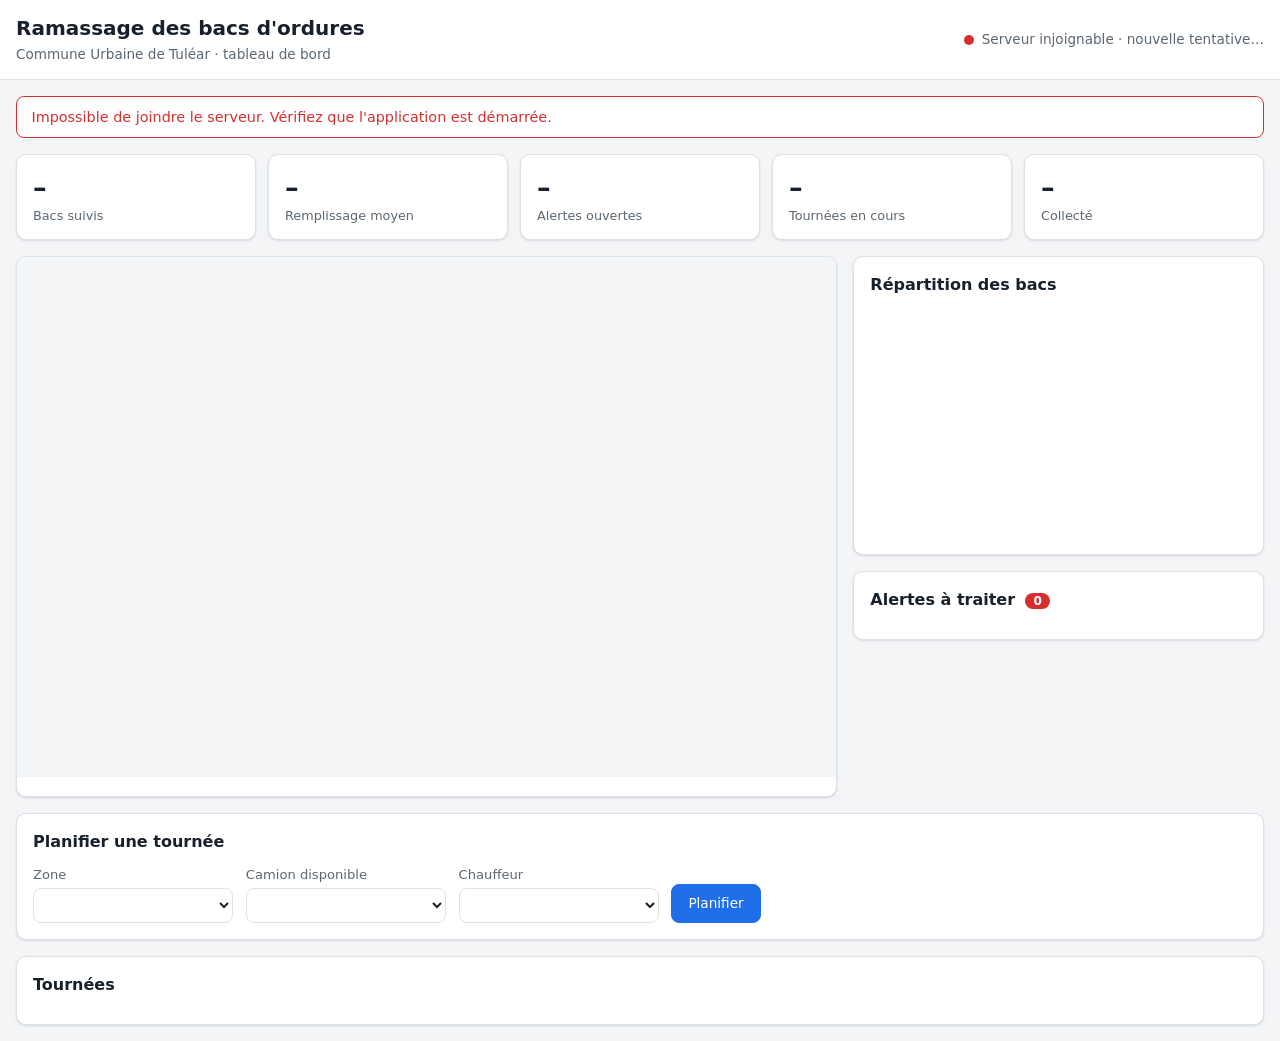
==== src/main/resources/static/index.html @ a7cc20f8 "Ajoute l'authentification : connexion, inscription et droits par rôle - Spring Security : connexion " ====
<!doctype html>
<html lang="fr">
<head>
  <meta charset="utf-8">
  <meta name="viewport" content="width=device-width, initial-scale=1">
  <title>Ramassage des ordures - Tuléar</title>
  <link rel="stylesheet" href="vendor/leaflet/leaflet.css">
  <link rel="stylesheet" href="css/style.css">
</head>
<body>
  <header class="entete">
    <div>
      <h1>Ramassage des bacs d'ordures</h1>
      <p class="sous-titre">Commune Urbaine de Tuléar · tableau de bord</p>
    </div>
    <div class="entete-droite">
      <div class="connexion" id="connexion" role="status">
        <span class="point"></span>
        <span id="connexion-texte">Connexion…</span>
      </div>
      <div class="utilisateur" id="utilisateur" hidden>
        <span id="utilisateur-nom"></span>
        <span class="badge role" id="utilisateur-role"></span>
        <button type="button" class="bouton" id="bouton-deconnexion">Se déconnecter</button>
      </div>
    </div>
  </header>

  <main>
    <p class="message" id="message" role="status" aria-live="polite"></p>

    <section class="kpis" aria-label="Indicateurs">
      <div class="kpi"><span class="kpi-valeur" id="kpi-bacs">–</span><span class="kpi-nom">Bacs suivis</span></div>
      <div class="kpi"><span class="kpi-valeur" id="kpi-taux">–</span><span class="kpi-nom">Remplissage moyen</span></div>
      <div class="kpi"><span class="kpi-valeur" id="kpi-alertes">–</span><span class="kpi-nom">Alertes ouvertes</span></div>
      <div class="kpi"><span class="kpi-valeur" id="kpi-tournees">–</span><span class="kpi-nom">Tournées en cours</span></div>
      <div class="kpi"><span class="kpi-valeur" id="kpi-tonnage">–</span><span class="kpi-nom">Collecté</span></div>
    </section>

    <div class="grille">
      <section class="bloc bloc-carte" aria-label="Carte des bacs">
        <div id="carte" role="img" aria-label="Carte des bacs et des camions"></div>
        <ul class="legende" id="legende"></ul>
      </section>

      <aside class="colonne">
        <section class="bloc">
          <h2>Répartition des bacs</h2>
          <div class="graphique"><canvas id="graphique" aria-label="Répartition des bacs par état"></canvas></div>
        </section>
        <section class="bloc">
          <h2>Alertes à traiter <span class="compteur" id="nb-alertes">0</span></h2>
          <ul class="alertes" id="alertes"></ul>
        </section>
      </aside>
    </div>

    <section class="bloc" id="bloc-planification">
      <h2>Planifier une tournée</h2>
      <form class="formulaire" id="form-tournee">
        <label>Zone
          <select id="champ-zone" required></select>
        </label>
        <label>Camion disponible
          <select id="champ-camion" required></select>
        </label>
        <label>Chauffeur
          <select id="champ-chauffeur" required></select>
        </label>
        <button type="submit" class="bouton principal">Planifier</button>
      </form>
    </section>

    <section class="bloc">
      <h2 id="titre-tournees">Tournées</h2>
      <div class="tournees" id="tournees"></div>
    </section>

    <section class="bloc" id="bloc-utilisateurs" hidden>
      <h2>Utilisateurs <span class="compteur" id="nb-attente" title="Comptes inactifs (en attente de validation ou désactivés)">0</span></h2>
      <div class="defilement">
        <table class="tableau">
          <thead><tr><th>Nom</th><th>E-mail</th><th>Rôle</th><th>Statut</th><th></th></tr></thead>
          <tbody id="utilisateurs"></tbody>
        </table>
      </div>
      <details class="creation">
        <summary>Créer un compte</summary>
        <form class="formulaire" id="form-utilisateur">
          <label>Rôle
            <select id="u-role" required>
              <option value="CHAUFFEUR">Chauffeur</option>
              <option value="SUPERVISEUR">Superviseur</option>
              <option value="ADMIN">Administrateur</option>
            </select>
          </label>
          <label>Nom <input type="text" id="u-nom" maxlength="100" required></label>
          <label>Prénom <input type="text" id="u-prenom" maxlength="100" required></label>
          <label>E-mail <input type="email" id="u-email" maxlength="200" required></label>
          <label id="u-permis-bloc">Numéro de permis <input type="text" id="u-permis" maxlength="50"></label>
          <label>Mot de passe (8 caractères min.) <input type="password" id="u-mdp" minlength="8" maxlength="72" autocomplete="new-password" required></label>
          <button type="submit" class="bouton principal">Créer le compte</button>
        </form>
      </details>
    </section>
  </main>

  <script src="vendor/leaflet/leaflet.js"></script>
  <script src="vendor/chartjs/chart.umd.js"></script>
  <script type="module" src="js/app.js"></script>
</body>
</html>
---- src/main/resources/static/vendor/leaflet/leaflet.css ----
/* required styles */

.leaflet-pane,
.leaflet-tile,
.leaflet-marker-icon,
.leaflet-marker-shadow,
.leaflet-tile-container,
.leaflet-pane > svg,
.leaflet-pane > canvas,
.leaflet-zoom-box,
.leaflet-image-layer,
.leaflet-layer {
	position: absolute;
	left: 0;
	top: 0;
	}
.leaflet-container {
	overflow: hidden;
	}
.leaflet-tile,
.leaflet-marker-icon,
.leaflet-marker-shadow {
	-webkit-user-select: none;
	   -moz-user-select: none;
	        user-select: none;
	  -webkit-user-drag: none;
	}
/* Prevents IE11 from highlighting tiles in blue */
.leaflet-tile::selection {
	background: transparent;
}
/* Safari renders non-retina tile on retina better with this, but Chrome is worse */
.leaflet-safari .leaflet-tile {
	image-rendering: -webkit-optimize-contrast;
	}
/* hack that prevents hw layers "stretching" when loading new tiles */
.leaflet-safari .leaflet-tile-container {
	width: 1600px;
	height: 1600px;
	-webkit-transform-origin: 0 0;
	}
.leaflet-marker-icon,
.leaflet-marker-shadow {
	display: block;
	}
/* .leaflet-container svg: reset svg max-width decleration shipped in Joomla! (joomla.org) 3.x */
/* .leaflet-container img: map is broken in FF if you have max-width: 100% on tiles */
.leaflet-container .leaflet-overlay-pane svg {
	max-width: none !important;
	max-height: none !important;
	}
.leaflet-container .leaflet-marker-pane img,
.leaflet-container .leaflet-shadow-pane img,
.leaflet-container .leaflet-tile-pane img,
.leaflet-container img.leaflet-image-layer,
.leaflet-container .leaflet-tile {
	max-width: none !important;
	max-height: none !important;
	width: auto;
	padding: 0;
	}

.leaflet-container img.leaflet-tile {
	/* See: https://bugs.chromium.org/p/chromium/issues/detail?id=600120 */
	mix-blend-mode: plus-lighter;
}

.leaflet-container.leaflet-touch-zoom {
	-ms-touch-action: pan-x pan-y;
	touch-action: pan-x pan-y;
	}
.leaflet-container.leaflet-touch-drag {
	-ms-touch-action: pinch-zoom;
	/* Fallback for FF which doesn't support pinch-zoom */
	touch-action: none;
	touch-action: pinch-zoom;
}
.leaflet-container.leaflet-touch-drag.leaflet-touch-zoom {
	-ms-touch-action: none;
	touch-action: none;
}
.leaflet-container {
	-webkit-tap-highlight-color: transparent;
}
.leaflet-container a {
	-webkit-tap-highlight-color: rgba(51, 181, 229, 0.4);
}
.leaflet-tile {
	filter: inherit;
	visibility: hidden;
	}
.leaflet-tile-loaded {
	visibility: inherit;
	}
.leaflet-zoom-box {
	width: 0;
	height: 0;
	-moz-box-sizing: border-box;
	     box-sizing: border-box;
	z-index: 800;
	}
/* workaround for https://bugzilla.mozilla.org/show_bug.cgi?id=888319 */
.leaflet-overlay-pane svg {
	-moz-user-select: none;
	}

.leaflet-pane         { z-index: 400; }

.leaflet-tile-pane    { z-index: 200; }
.leaflet-overlay-pane { z-index: 400; }
.leaflet-shadow-pane  { z-index: 500; }
.leaflet-marker-pane  { z-index: 600; }
.leaflet-tooltip-pane   { z-index: 650; }
.leaflet-popup-pane   { z-index: 700; }

.leaflet-map-pane canvas { z-index: 100; }
.leaflet-map-pane svg    { z-index: 200; }

.leaflet-vml-shape {
	width: 1px;
	height: 1px;
	}
.lvml {
	behavior: url(#default#VML);
	display: inline-block;
	position: absolute;
	}


/* control positioning */

.leaflet-control {
	position: relative;
	z-index: 800;
	pointer-events: visiblePainted; /* IE 9-10 doesn't have auto */
	pointer-events: auto;
	}
.leaflet-top,
.leaflet-bottom {
	position: absolute;
	z-index: 1000;
	pointer-events: none;
	}
.leaflet-top {
	top: 0;
	}
.leaflet-right {
	right: 0;
	}
.leaflet-bottom {
	bottom: 0;
	}
.leaflet-left {
	left: 0;
	}
.leaflet-control {
	float: left;
	clear: both;
	}
.leaflet-right .leaflet-control {
	float: right;
	}
.leaflet-top .leaflet-control {
	margin-top: 10px;
	}
.leaflet-bottom .leaflet-control {
	margin-bottom: 10px;
	}
.leaflet-left .leaflet-control {
	margin-left: 10px;
	}
.leaflet-right .leaflet-control {
	margin-right: 10px;
	}


/* zoom and fade animations */

.leaflet-fade-anim .leaflet-popup {
	opacity: 0;
	-webkit-transition: opacity 0.2s linear;
	   -moz-transition: opacity 0.2s linear;
	        transition: opacity 0.2s linear;
	}
.leaflet-fade-anim .leaflet-map-pane .leaflet-popup {
	opacity: 1;
	}
.leaflet-zoom-animated {
	-webkit-transform-origin: 0 0;
	    -ms-transform-origin: 0 0;
	        transform-origin: 0 0;
	}
svg.leaflet-zoom-animated {
	will-change: transform;
}

.leaflet-zoom-anim .leaflet-zoom-animated {
	-webkit-transition: -webkit-transform 0.25s cubic-bezier(0,0,0.25,1);
	   -moz-transition:    -moz-transform 0.25s cubic-bezier(0,0,0.25,1);
	        transition:         transform 0.25s cubic-bezier(0,0,0.25,1);
	}
.leaflet-zoom-anim .leaflet-tile,
.leaflet-pan-anim .leaflet-tile {
	-webkit-transition: none;
	   -moz-transition: none;
	        transition: none;
	}

.leaflet-zoom-anim .leaflet-zoom-hide {
	visibility: hidden;
	}


/* cursors */

.leaflet-interactive {
	cursor: pointer;
	}
.leaflet-grab {
	cursor: -webkit-grab;
	cursor:    -moz-grab;
	cursor:         grab;
	}
.leaflet-crosshair,
.leaflet-crosshair .leaflet-interactive {
	cursor: crosshair;
	}
.leaflet-popup-pane,
.leaflet-control {
	cursor: auto;
	}
.leaflet-dragging .leaflet-grab,
.leaflet-dragging .leaflet-grab .leaflet-interactive,
.leaflet-dragging .leaflet-marker-draggable {
	cursor: move;
	cursor: -webkit-grabbing;
	cursor:    -moz-grabbing;
	cursor:         grabbing;
	}

/* marker & overlays interactivity */
.leaflet-marker-icon,
.leaflet-marker-shadow,
.leaflet-image-layer,
.leaflet-pane > svg path,
.leaflet-tile-container {
	pointer-events: none;
	}

.leaflet-marker-icon.leaflet-interactive,
.leaflet-image-layer.leaflet-interactive,
.leaflet-pane > svg path.leaflet-interactive,
svg.leaflet-image-layer.leaflet-interactive path {
	pointer-events: visiblePainted; /* IE 9-10 doesn't have auto */
	pointer-events: auto;
	}

/* visual tweaks */

.leaflet-container {
	background: #ddd;
	outline-offset: 1px;
	}
.leaflet-container a {
	color: #0078A8;
	}
.leaflet-zoom-box {
	border: 2px dotted #38f;
	background: rgba(255,255,255,0.5);
	}


/* general typography */
.leaflet-container {
	font-family: "Helvetica Neue", Arial, Helvetica, sans-serif;
	font-size: 12px;
	font-size: 0.75rem;
	line-height: 1.5;
	}


/* general toolbar styles */

.leaflet-bar {
	box-shadow: 0 1px 5px rgba(0,0,0,0.65);
	border-radius: 4px;
	}
.leaflet-bar a {
	background-color: #fff;
	border-bottom: 1px solid #ccc;
	width: 26px;
	height: 26px;
	line-height: 26px;
	display: block;
	text-align: center;
	text-decoration: none;
	color: black;
	}
.leaflet-bar a,
.leaflet-control-layers-toggle {
	background-position: 50% 50%;
	background-repeat: no-repeat;
	display: block;
	}
.leaflet-bar a:hover,
.leaflet-bar a:focus {
	background-color: #f4f4f4;
	}
.leaflet-bar a:first-child {
	border-top-left-radius: 4px;
	border-top-right-radius: 4px;
	}
.leaflet-bar a:last-child {
	border-bottom-left-radius: 4px;
	border-bottom-right-radius: 4px;
	border-bottom: none;
	}
.leaflet-bar a.leaflet-disabled {
	cursor: default;
	background-color: #f4f4f4;
	color: #bbb;
	}

.leaflet-touch .leaflet-bar a {
	width: 30px;
	height: 30px;
	line-height: 30px;
	}
.leaflet-touch .leaflet-bar a:first-child {
	border-top-left-radius: 2px;
	border-top-right-radius: 2px;
	}
.leaflet-touch .leaflet-bar a:last-child {
	border-bottom-left-radius: 2px;
	border-bottom-right-radius: 2px;
	}

/* zoom control */

.leaflet-control-zoom-in,
.leaflet-control-zoom-out {
	font: bold 18px 'Lucida Console', Monaco, monospace;
	text-indent: 1px;
	}

.leaflet-touch .leaflet-control-zoom-in, .leaflet-touch .leaflet-control-zoom-out  {
	font-size: 22px;
	}


/* layers control */

.leaflet-control-layers {
	box-shadow: 0 1px 5px rgba(0,0,0,0.4);
	background: #fff;
	border-radius: 5px;
	}
.leaflet-control-layers-toggle {
	background-image: url(images/layers.png);
	width: 36px;
	height: 36px;
	}
.leaflet-retina .leaflet-control-layers-toggle {
	background-image: url(images/layers-2x.png);
	background-size: 26px 26px;
	}
.leaflet-touch .leaflet-control-layers-toggle {
	width: 44px;
	height: 44px;
	}
.leaflet-control-layers .leaflet-control-layers-list,
.leaflet-control-layers-expanded .leaflet-control-layers-toggle {
	display: none;
	}
.leaflet-control-layers-expanded .leaflet-control-layers-list {
	display: block;
	position: relative;
	}
.leaflet-control-layers-expanded {
	padding: 6px 10px 6px 6px;
	color: #333;
	background: #fff;
	}
.leaflet-control-layers-scrollbar {
	overflow-y: scroll;
	overflow-x: hidden;
	padding-right: 5px;
	}
.leaflet-control-layers-selector {
	margin-top: 2px;
	position: relative;
	top: 1px;
	}
.leaflet-control-layers label {
	display: block;
	font-size: 13px;
	font-size: 1.08333em;
	}
.leaflet-control-layers-separator {
	height: 0;
	border-top: 1px solid #ddd;
	margin: 5px -10px 5px -6px;
	}

/* Default icon URLs */
.leaflet-default-icon-path { /* used only in path-guessing heuristic, see L.Icon.Default */
	background-image: url(images/marker-icon.png);
	}


/* attribution and scale controls */

.leaflet-container .leaflet-control-attribution {
	background: #fff;
	background: rgba(255, 255, 255, 0.8);
	margin: 0;
	}
.leaflet-control-attribution,
.leaflet-control-scale-line {
	padding: 0 5px;
	color: #333;
	line-height: 1.4;
	}
.leaflet-control-attribution a {
	text-decoration: none;
	}
.leaflet-control-attribution a:hover,
.leaflet-control-attribution a:focus {
	text-decoration: underline;
	}
.leaflet-attribution-flag {
	display: inline !important;
	vertical-align: baseline !important;
	width: 1em;
	height: 0.6669em;
	}
.leaflet-left .leaflet-control-scale {
	margin-left: 5px;
	}
.leaflet-bottom .leaflet-control-scale {
	margin-bottom: 5px;
	}
.leaflet-control-scale-line {
	border: 2px solid #777;
	border-top: none;
	line-height: 1.1;
	padding: 2px 5px 1px;
	white-space: nowrap;
	-moz-box-sizing: border-box;
	     box-sizing: border-box;
	background: rgba(255, 255, 255, 0.8);
	text-shadow: 1px 1px #fff;
	}
.leaflet-control-scale-line:not(:first-child) {
	border-top: 2px solid #777;
	border-bottom: none;
	margin-top: -2px;
	}
.leaflet-control-scale-line:not(:first-child):not(:last-child) {
	border-bottom: 2px solid #777;
	}

.leaflet-touch .leaflet-control-attribution,
.leaflet-touch .leaflet-control-layers,
.leaflet-touch .leaflet-bar {
	box-shadow: none;
	}
.leaflet-touch .leaflet-control-layers,
.leaflet-touch .leaflet-bar {
	border: 2px solid rgba(0,0,0,0.2);
	background-clip: padding-box;
	}


/* popup */

.leaflet-popup {
	position: absolute;
	text-align: center;
	margin-bottom: 20px;
	}
.leaflet-popup-content-wrapper {
	padding: 1px;
	text-align: left;
	border-radius: 12px;
	}
.leaflet-popup-content {
	margin: 13px 24px 13px 20px;
	line-height: 1.3;
	font-size: 13px;
	font-size: 1.08333em;
	min-height: 1px;
	}
.leaflet-popup-content p {
	margin: 17px 0;
	margin: 1.3em 0;
	}
.leaflet-popup-tip-container {
	width: 40px;
	height: 20px;
	position: absolute;
	left: 50%;
	margin-top: -1px;
	margin-left: -20px;
	overflow: hidden;
	pointer-events: none;
	}
.leaflet-popup-tip {
	width: 17px;
	height: 17px;
	padding: 1px;

	margin: -10px auto 0;
	pointer-events: auto;

	-webkit-transform: rotate(45deg);
	   -moz-transform: rotate(45deg);
	    -ms-transform: rotate(45deg);
	        transform: rotate(45deg);
	}
.leaflet-popup-content-wrapper,
.leaflet-popup-tip {
	background: white;
	color: #333;
	box-shadow: 0 3px 14px rgba(0,0,0,0.4);
	}
.leaflet-container a.leaflet-popup-close-button {
	position: absolute;
	top: 0;
	right: 0;
	border: none;
	text-align: center;
	width: 24px;
	height: 24px;
	font: 16px/24px Tahoma, Verdana, sans-serif;
	color: #757575;
	text-decoration: none;
	background: transparent;
	}
.leaflet-container a.leaflet-popup-close-button:hover,
.leaflet-container a.leaflet-popup-close-button:focus {
	color: #585858;
	}
.leaflet-popup-scrolled {
	overflow: auto;
	}

.leaflet-oldie .leaflet-popup-content-wrapper {
	-ms-zoom: 1;
	}
.leaflet-oldie .leaflet-popup-tip {
	width: 24px;
	margin: 0 auto;

	-ms-filter: "progid:DXImageTransform.Microsoft.Matrix(M11=0.70710678, M12=0.70710678, M21=-0.70710678, M22=0.70710678)";
	filter: progid:DXImageTransform.Microsoft.Matrix(M11=0.70710678, M12=0.70710678, M21=-0.70710678, M22=0.70710678);
	}

.leaflet-oldie .leaflet-control-zoom,
.leaflet-oldie .leaflet-control-layers,
.leaflet-oldie .leaflet-popup-content-wrapper,
.leaflet-oldie .leaflet-popup-tip {
	border: 1px solid #999;
	}


/* div icon */

.leaflet-div-icon {
	background: #fff;
	border: 1px solid #666;
	}


/* Tooltip */
/* Base styles for the element that has a tooltip */
.leaflet-tooltip {
	position: absolute;
	padding: 6px;
	background-color: #fff;
	border: 1px solid #fff;
	border-radius: 3px;
	color: #222;
	white-space: nowrap;
	-webkit-user-select: none;
	-moz-user-select: none;
	-ms-user-select: none;
	user-select: none;
	pointer-events: none;
	box-shadow: 0 1px 3px rgba(0,0,0,0.4);
	}
.leaflet-tooltip.leaflet-interactive {
	cursor: pointer;
	pointer-events: auto;
	}
.leaflet-tooltip-top:before,
.leaflet-tooltip-bottom:before,
.leaflet-tooltip-left:before,
.leaflet-tooltip-right:before {
	position: absolute;
	pointer-events: none;
	border: 6px solid transparent;
	background: transparent;
	content: "";
	}

/* Directions */

.leaflet-tooltip-bottom {
	margin-top: 6px;
}
.leaflet-tooltip-top {
	margin-top: -6px;
}
.leaflet-tooltip-bottom:before,
.leaflet-tooltip-top:before {
	left: 50%;
	margin-left: -6px;
	}
.leaflet-tooltip-top:before {
	bottom: 0;
	margin-bottom: -12px;
	border-top-color: #fff;
	}
.leaflet-tooltip-bottom:before {
	top: 0;
	margin-top: -12px;
	margin-left: -6px;
	border-bottom-color: #fff;
	}
.leaflet-tooltip-left {
	margin-left: -6px;
}
.leaflet-tooltip-right {
	margin-left: 6px;
}
.leaflet-tooltip-left:before,
.leaflet-tooltip-right:before {
	top: 50%;
	margin-top: -6px;
	}
.leaflet-tooltip-left:before {
	right: 0;
	margin-right: -12px;
	border-left-color: #fff;
	}
.leaflet-tooltip-right:before {
	left: 0;
	margin-left: -12px;
	border-right-color: #fff;
	}

/* Printing */

@media print {
	/* Prevent printers from removing background-images of controls. */
	.leaflet-control {
		-webkit-print-color-adjust: exact;
		print-color-adjust: exact;
		}
	}
---- src/main/resources/static/css/style.css ----
:root {
  --fond: #f3f5f7;
  --surface: #ffffff;
  --texte: #18212b;
  --texte-doux: #5b6773;
  --bordure: #dde2e8;
  --accent: #1f6feb;
  --accent-texte: #ffffff;
  --ok: #2e9e5b;
  --attention: #d9a400;
  --alerte: #ef7d1a;
  --danger: #d62f2f;
  --neutre: #8a8f98;
  --rayon: 10px;
  --ombre: 0 1px 2px rgba(16, 24, 40, .06), 0 1px 3px rgba(16, 24, 40, .08);
}

@media (prefers-color-scheme: dark) {
  :root {
    --fond: #0f141a;
    --surface: #18202a;
    --texte: #e8edf2;
    --texte-doux: #9aa7b4;
    --bordure: #2b3644;
    --accent: #4c8dff;
    --ombre: 0 1px 2px rgba(0, 0, 0, .4);
  }
}

* { box-sizing: border-box; }

body {
  margin: 0;
  background: var(--fond);
  color: var(--texte);
  font: 15px/1.45 system-ui, -apple-system, "Segoe UI", Roboto, sans-serif;
}

h1, h2 { margin: 0; }
h1 { font-size: 1.25rem; }
h2 { font-size: 1rem; margin-bottom: .75rem; }

.entete {
  display: flex;
  justify-content: space-between;
  align-items: center;
  gap: 1rem;
  padding: .9rem 16px;
  background: var(--surface);
  border-bottom: 1px solid var(--bordure);
}
.sous-titre { margin: .1rem 0 0; color: var(--texte-doux); font-size: .85rem; }

.connexion { display: flex; align-items: center; gap: .5rem; font-size: .85rem; color: var(--texte-doux); }
.connexion .point { width: 10px; height: 10px; border-radius: 50%; background: var(--neutre); }
.connexion.en-ligne .point { background: var(--ok); box-shadow: 0 0 0 3px rgba(46, 158, 91, .2); }
.connexion.hors-ligne .point { background: var(--danger); }

main { max-width: 1400px; margin: 0 auto; padding: 16px; display: grid; gap: 16px; }

.kpis { display: grid; grid-template-columns: repeat(5, 1fr); gap: 12px; }
.kpi {
  background: var(--surface); border: 1px solid var(--bordure); border-radius: var(--rayon);
  box-shadow: var(--ombre); padding: .8rem 1rem; display: flex; flex-direction: column;
}
.kpi-valeur { font-size: 1.7rem; font-weight: 650; font-variant-numeric: tabular-nums; }
.kpi-nom { color: var(--texte-doux); font-size: .8rem; }

.grille { display: grid; grid-template-columns: minmax(0, 2fr) minmax(280px, 1fr); gap: 16px; align-items: start; }
.colonne { display: grid; gap: 16px; }

.bloc {
  background: var(--surface); border: 1px solid var(--bordure); border-radius: var(--rayon);
  box-shadow: var(--ombre); padding: 1rem;
}
.bloc-carte { padding: 0; overflow: hidden; }
#carte { height: 520px; background: var(--fond); }

.legende { list-style: none; margin: 0; padding: .6rem 1rem; display: flex; flex-wrap: wrap; gap: .4rem 1.1rem; font-size: .82rem; color: var(--texte-doux); }
.legende li { display: flex; align-items: center; gap: .4rem; }
.pastille { width: 12px; height: 12px; border-radius: 50%; display: inline-block; }

.graphique { position: relative; height: 230px; }

.compteur { background: var(--danger); color: #fff; font-size: .75rem; padding: .05rem .5rem; border-radius: 999px; margin-left: .3rem; }
.compteur.zero { background: var(--ok); }

.alertes { list-style: none; margin: 0; padding: 0; display: grid; gap: .5rem; max-height: 250px; overflow: auto; }
.alerte { display: flex; justify-content: space-between; align-items: center; gap: .6rem; padding: .5rem .6rem; border: 1px solid var(--bordure); border-left: 4px solid var(--alerte); border-radius: 8px; }
.alerte.incendie { border-left-color: var(--danger); }
.alerte-titre { font-weight: 600; font-size: .88rem; }
.alerte-detail { color: var(--texte-doux); font-size: .8rem; }
.vide { color: var(--texte-doux); font-size: .9rem; margin: 0; }

.formulaire { display: flex; flex-wrap: wrap; gap: .8rem; align-items: end; }
.formulaire label { display: grid; gap: .25rem; font-size: .82rem; color: var(--texte-doux); min-width: 200px; }
select {
  font: inherit; padding: .5rem .6rem; border: 1px solid var(--bordure); border-radius: 8px;
  background: var(--surface); color: var(--texte);
}
.bouton {
  font: inherit; font-size: .85rem; padding: .45rem .8rem; border-radius: 8px; cursor: pointer;
  border: 1px solid var(--bordure); background: var(--surface); color: var(--texte);
}
.bouton:hover { border-color: var(--accent); }
.bouton.principal { background: var(--accent); border-color: var(--accent); color: var(--accent-texte); padding: .55rem 1rem; }
.bouton.danger { color: var(--danger); }
.bouton:disabled { opacity: .55; cursor: wait; }
:focus-visible { outline: 2px solid var(--accent); outline-offset: 2px; }

.message { min-height: 1.4em; margin: .7rem 0 0; font-size: .9rem; }
.message.succes { color: var(--ok); }
.message.erreur { color: var(--danger); }

.tournees { display: grid; grid-template-columns: repeat(auto-fill, minmax(340px, 1fr)); gap: 12px; }
.tournee { border: 1px solid var(--bordure); border-radius: var(--rayon); padding: .8rem; display: grid; gap: .5rem; align-content: start; }
.tournee.selection { border-color: var(--accent); box-shadow: 0 0 0 2px rgba(31, 111, 235, .25); }
.tournee-tete { display: flex; justify-content: space-between; align-items: center; gap: .5rem; }
.tournee-meta { color: var(--texte-doux); font-size: .82rem; }
.badge { font-size: .72rem; font-weight: 600; padding: .1rem .55rem; border-radius: 999px; color: #fff; background: var(--neutre); white-space: nowrap; }
.badge.PLANIFIEE { background: var(--attention); }
.badge.EN_COURS { background: var(--accent); }
.badge.TERMINEE { background: var(--ok); }
.badge.ANNULEE { background: var(--neutre); }
progress { width: 100%; height: 8px; accent-color: var(--ok); }

.collectes { list-style: none; margin: 0; padding: 0; display: grid; gap: .25rem; font-size: .85rem; }
.collecte { display: flex; justify-content: space-between; align-items: center; gap: .5rem; padding: .2rem 0; border-bottom: 1px dashed var(--bordure); }
.collecte.faite { color: var(--texte-doux); text-decoration: line-through; }
.actions { display: flex; flex-wrap: wrap; gap: .4rem; margin-top: .2rem; }

/* éléments Leaflet */
.ordre { background: var(--accent); color: #fff; border: 2px solid #fff; border-radius: 50%; width: 22px !important; height: 22px !important; line-height: 18px; text-align: center; font-size: 12px; font-weight: 700; }
.ordre.faite { background: var(--neutre); }
.camion { font-size: 24px; line-height: 24px; text-align: center; filter: drop-shadow(0 1px 2px rgba(0, 0, 0, .5)); }
.depot { font-size: 22px; line-height: 22px; text-align: center; }
.popup-barre { height: 8px; background: var(--bordure); border-radius: 4px; overflow: hidden; margin: .4rem 0; }
.popup-barre > span { display: block; height: 100%; }

@media (max-width: 1000px) {
  .kpis { grid-template-columns: repeat(2, 1fr); }
  .grille { grid-template-columns: 1fr; }
  #carte { height: 380px; }
}
@media (max-width: 520px) {
  .entete { flex-direction: column; align-items: flex-start; }
  .formulaire label { min-width: 100%; }
  .formulaire .bouton { width: 100%; }
  .tournees { grid-template-columns: 1fr; }
}

/* ---------- authentification et gestion des comptes ---------- */
[hidden] { display: none !important; }

.entete-droite { display: flex; align-items: center; gap: 1.2rem; flex-wrap: wrap; justify-content: flex-end; }
.utilisateur { display: flex; align-items: center; gap: .6rem; font-size: .9rem; }
.badge.role { background: var(--accent); }

input {
  font: inherit; padding: .5rem .6rem; border: 1px solid var(--bordure); border-radius: 8px;
  background: var(--surface); color: var(--texte); width: 100%;
}
.formulaire input { min-width: 180px; }

.message:empty { display: none; }
.message { padding: .6rem .9rem; border-radius: 8px; margin: 0; font-size: .9rem; border: 1px solid var(--bordure); background: var(--surface); }
.message.succes { color: var(--ok); border-color: var(--ok); }
.message.erreur { color: var(--danger); border-color: var(--danger); }

.page-auth { display: grid; place-items: center; min-height: 100vh; padding: 16px; }
.auth { width: 100%; max-width: 440px; }
.auth h1 { text-align: center; }
.auth .sous-titre { text-align: center; margin-bottom: 1.2rem; }
.auth-formulaire {
  background: var(--surface); border: 1px solid var(--bordure); border-radius: var(--rayon);
  box-shadow: var(--ombre); padding: 1.4rem; display: grid; gap: .9rem;
}
.auth-formulaire h2 { margin: 0; }
.auth-formulaire label { display: grid; gap: .3rem; font-size: .85rem; color: var(--texte-doux); }
.auth-formulaire .bouton.principal { width: 100%; padding: .7rem 1rem; }
.deux-colonnes { display: grid; grid-template-columns: 1fr 1fr; gap: .8rem; }
.auth-lien { margin: 0; text-align: center; font-size: .9rem; color: var(--texte-doux); }
.auth-lien a { color: var(--accent); }
.aide { margin: 0; font-size: .8rem; color: var(--texte-doux); }

.defilement { overflow-x: auto; }
.tableau { width: 100%; border-collapse: collapse; font-size: .88rem; }
.tableau th { text-align: left; color: var(--texte-doux); font-weight: 600; padding: .4rem .6rem; border-bottom: 1px solid var(--bordure); }
.tableau td { padding: .5rem .6rem; border-bottom: 1px solid var(--bordure); }
.creation { margin-top: 1rem; }
.creation summary { cursor: pointer; font-weight: 600; margin-bottom: .8rem; }

@media (max-width: 520px) {
  .deux-colonnes { grid-template-columns: 1fr; }
}
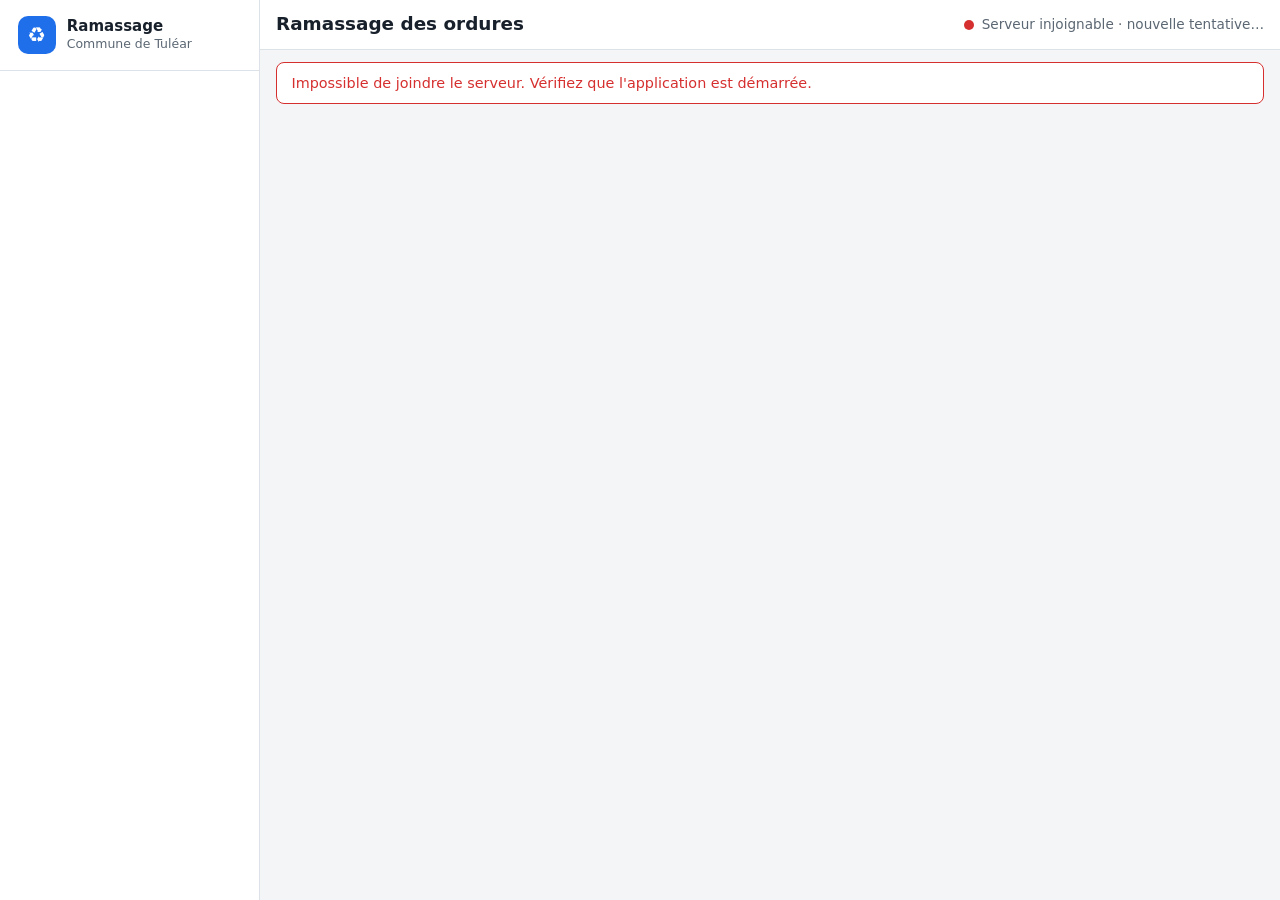
==== commit b53e05bc: "Nouvelle interface à barre latérale, une page par fonction et menu par rôle - Coquille à barre latér" ====
--- a/src/main/resources/static/index.html
+++ b/src/main/resources/static/index.html
@@ -8,102 +8,37 @@
   <link rel="stylesheet" href="css/style.css">
 </head>
 <body>
-  <header class="entete">
-    <div>
-      <h1>Ramassage des bacs d'ordures</h1>
-      <p class="sous-titre">Commune Urbaine de Tuléar · tableau de bord</p>
+  <div class="app">
+    <aside class="barre" id="barre" aria-label="Navigation principale">
+      <div class="barre-marque">
+        <span class="barre-logo" aria-hidden="true">♻</span>
+        <div><strong>Ramassage</strong><span>Commune de Tuléar</span></div>
+      </div>
+      <nav class="barre-nav" id="nav" aria-label="Menu"></nav>
+      <div class="barre-pied" id="barre-pied" hidden>
+        <div class="barre-utilisateur">
+          <span class="barre-nom" id="utilisateur-nom"></span>
+          <span class="badge role" id="utilisateur-role"></span>
+        </div>
+        <a class="barre-lien" href="#/compte" data-page="compte"><span class="icone" aria-hidden="true">👤</span><span class="barre-texte">Mon compte</span></a>
+        <button type="button" class="barre-lien" id="bouton-deconnexion"><span class="icone" aria-hidden="true">⎋</span><span class="barre-texte">Se déconnecter</span></button>
+      </div>
+    </aside>
+    <div class="barre-voile" id="voile" hidden></div>
+
+    <div class="contenu">
+      <header class="haut">
+        <button type="button" class="menu-bouton" id="menu-bouton" aria-label="Ouvrir le menu" aria-expanded="false" aria-controls="barre">☰</button>
+        <h1 id="titre-page">Ramassage des ordures</h1>
+        <div class="connexion" id="connexion" role="status">
+          <span class="point"></span>
+          <span id="connexion-texte">Connexion…</span>
+        </div>
+      </header>
+      <p class="message" id="message" role="status" aria-live="polite"></p>
+      <main id="page" tabindex="-1"></main>
     </div>
-    <div class="entete-droite">
-      <div class="connexion" id="connexion" role="status">
-        <span class="point"></span>
-        <span id="connexion-texte">Connexion…</span>
-      </div>
-      <div class="utilisateur" id="utilisateur" hidden>
-        <span id="utilisateur-nom"></span>
-        <span class="badge role" id="utilisateur-role"></span>
-        <button type="button" class="bouton" id="bouton-deconnexion">Se déconnecter</button>
-      </div>
-    </div>
-  </header>
-
-  <main>
-    <p class="message" id="message" role="status" aria-live="polite"></p>
-
-    <section class="kpis" aria-label="Indicateurs">
-      <div class="kpi"><span class="kpi-valeur" id="kpi-bacs">–</span><span class="kpi-nom">Bacs suivis</span></div>
-      <div class="kpi"><span class="kpi-valeur" id="kpi-taux">–</span><span class="kpi-nom">Remplissage moyen</span></div>
-      <div class="kpi"><span class="kpi-valeur" id="kpi-alertes">–</span><span class="kpi-nom">Alertes ouvertes</span></div>
-      <div class="kpi"><span class="kpi-valeur" id="kpi-tournees">–</span><span class="kpi-nom">Tournées en cours</span></div>
-      <div class="kpi"><span class="kpi-valeur" id="kpi-tonnage">–</span><span class="kpi-nom">Collecté</span></div>
-    </section>
-
-    <div class="grille">
-      <section class="bloc bloc-carte" aria-label="Carte des bacs">
-        <div id="carte" role="img" aria-label="Carte des bacs et des camions"></div>
-        <ul class="legende" id="legende"></ul>
-      </section>
-
-      <aside class="colonne">
-        <section class="bloc">
-          <h2>Répartition des bacs</h2>
-          <div class="graphique"><canvas id="graphique" aria-label="Répartition des bacs par état"></canvas></div>
-        </section>
-        <section class="bloc">
-          <h2>Alertes à traiter <span class="compteur" id="nb-alertes">0</span></h2>
-          <ul class="alertes" id="alertes"></ul>
-        </section>
-      </aside>
-    </div>
-
-    <section class="bloc" id="bloc-planification">
-      <h2>Planifier une tournée</h2>
-      <form class="formulaire" id="form-tournee">
-        <label>Zone
-          <select id="champ-zone" required></select>
-        </label>
-        <label>Camion disponible
-          <select id="champ-camion" required></select>
-        </label>
-        <label>Chauffeur
-          <select id="champ-chauffeur" required></select>
-        </label>
-        <button type="submit" class="bouton principal">Planifier</button>
-      </form>
-    </section>
-
-    <section class="bloc">
-      <h2 id="titre-tournees">Tournées</h2>
-      <div class="tournees" id="tournees"></div>
-    </section>
-
-    <section class="bloc" id="bloc-utilisateurs" hidden>
-      <h2>Utilisateurs <span class="compteur" id="nb-attente" title="Comptes inactifs (en attente de validation ou désactivés)">0</span></h2>
-      <div class="defilement">
-        <table class="tableau">
-          <thead><tr><th>Nom</th><th>E-mail</th><th>Rôle</th><th>Statut</th><th></th></tr></thead>
-          <tbody id="utilisateurs"></tbody>
-        </table>
-      </div>
-      <details class="creation">
-        <summary>Créer un compte</summary>
-        <form class="formulaire" id="form-utilisateur">
-          <label>Rôle
-            <select id="u-role" required>
-              <option value="CHAUFFEUR">Chauffeur</option>
-              <option value="SUPERVISEUR">Superviseur</option>
-              <option value="ADMIN">Administrateur</option>
-            </select>
-          </label>
-          <label>Nom <input type="text" id="u-nom" maxlength="100" required></label>
-          <label>Prénom <input type="text" id="u-prenom" maxlength="100" required></label>
-          <label>E-mail <input type="email" id="u-email" maxlength="200" required></label>
-          <label id="u-permis-bloc">Numéro de permis <input type="text" id="u-permis" maxlength="50"></label>
-          <label>Mot de passe (8 caractères min.) <input type="password" id="u-mdp" minlength="8" maxlength="72" autocomplete="new-password" required></label>
-          <button type="submit" class="bouton principal">Créer le compte</button>
-        </form>
-      </details>
-    </section>
-  </main>
+  </div>
 
   <script src="vendor/leaflet/leaflet.js"></script>
   <script src="vendor/chartjs/chart.umd.js"></script>
--- a/src/main/resources/static/css/style.css
+++ b/src/main/resources/static/css/style.css
@@ -193,3 +193,126 @@
 @media (max-width: 520px) {
   .deux-colonnes { grid-template-columns: 1fr; }
 }
+
+/* ---------- rapport d'activité ---------- */
+.kpis-rapport { margin: 1rem 0; }
+.rapport-grille { display: grid; grid-template-columns: minmax(0, 2fr) minmax(0, 1fr); gap: 16px; align-items: start; }
+.graphique-large { position: relative; height: 260px; }
+a.bouton { display: inline-block; text-decoration: none; line-height: 1.3; }
+td.vide { text-align: center; padding: 1rem; }
+@media (max-width: 1000px) {
+  .rapport-grille { grid-template-columns: 1fr; }
+}
+
+.grille.une-colonne { grid-template-columns: 1fr; }
+
+/* =====================================================================
+   Interface à barre latérale
+   ===================================================================== */
+.app { display: grid; grid-template-columns: 260px minmax(0, 1fr); min-height: 100vh; }
+
+.barre {
+  position: sticky; top: 0; height: 100vh; overflow-y: auto; display: flex; flex-direction: column;
+  background: var(--surface); border-right: 1px solid var(--bordure);
+}
+.barre-marque { display: flex; align-items: center; gap: .7rem; padding: 1rem 1.1rem; border-bottom: 1px solid var(--bordure); }
+.barre-marque strong { display: block; line-height: 1.2; }
+.barre-marque span:not(.barre-logo) { display: block; color: var(--texte-doux); font-size: .78rem; }
+.barre-logo { display: grid; place-items: center; width: 38px; height: 38px; border-radius: 10px; background: var(--accent); color: #fff; font-size: 1.3rem; }
+.barre-nav { flex: 1; padding: .6rem .6rem 1rem; }
+.barre-groupe { margin-top: .7rem; }
+.barre-titre { margin: 0 .6rem .25rem; font-size: .7rem; letter-spacing: .06em; text-transform: uppercase; color: var(--texte-doux); }
+.barre-lien {
+  display: flex; align-items: center; gap: .65rem; width: 100%; padding: .55rem .7rem; border-radius: 8px; border: 0;
+  background: transparent; color: var(--texte); font: inherit; font-size: .92rem; text-decoration: none; cursor: pointer; text-align: left;
+}
+.barre-lien:hover { background: var(--fond); }
+.barre-lien[aria-current="page"] { background: rgba(31, 111, 235, .12); color: var(--accent); font-weight: 600; }
+.barre-lien .icone { width: 1.4rem; text-align: center; }
+.barre-lien .barre-texte { flex: 1; }
+.barre-lien .compteur { margin: 0; }
+.barre-pied { padding: .6rem; border-top: 1px solid var(--bordure); }
+.barre-utilisateur { display: flex; align-items: center; justify-content: space-between; gap: .5rem; padding: .3rem .7rem .6rem; }
+.barre-nom { font-weight: 600; font-size: .9rem; overflow: hidden; text-overflow: ellipsis; white-space: nowrap; }
+.barre-voile { position: fixed; inset: 0; background: rgba(0, 0, 0, .45); z-index: 900; }
+
+.contenu { min-width: 0; display: flex; flex-direction: column; }
+.haut {
+  position: sticky; top: 0; z-index: 800; display: flex; align-items: center; gap: .8rem; padding: .7rem 16px;
+  background: var(--surface); border-bottom: 1px solid var(--bordure);
+}
+.haut h1 { flex: 1; font-size: 1.15rem; }
+.menu-bouton { display: none; font-size: 1.3rem; line-height: 1; padding: .35rem .6rem; border: 1px solid var(--bordure); border-radius: 8px; background: var(--surface); color: var(--texte); cursor: pointer; }
+.contenu > .message { margin: 12px 16px 0; }
+#page { width: 100%; }
+#page:focus { outline: none; }
+
+/* pages */
+.barre-outils { display: flex; flex-wrap: wrap; align-items: center; gap: .6rem; margin-bottom: .9rem; }
+.barre-outils input[type="search"] { width: 220px; }
+.pousse { margin-left: auto; }
+.section-tete { display: flex; justify-content: space-between; align-items: center; gap: .6rem; margin-bottom: .7rem; }
+.section-tete h2 { margin: 0; }
+.lien-section { display: inline-block; margin-top: .7rem; color: var(--accent); font-size: .88rem; }
+.carte-grande { height: 520px; background: var(--fond); }
+.actions-ligne { display: flex; flex-wrap: wrap; gap: .35rem; }
+.tableau td { vertical-align: middle; }
+.niveau { display: inline-block; width: 90px; height: 8px; background: var(--bordure); border-radius: 4px; overflow: hidden; vertical-align: middle; }
+.niveau > span { display: block; height: 100%; }
+.infos { display: grid; grid-template-columns: max-content 1fr; gap: .4rem 1.2rem; margin: 0; }
+.infos dt { color: var(--texte-doux); }
+.infos dd { margin: 0; font-weight: 500; }
+.formulaire-colonne { flex-direction: column; align-items: stretch; max-width: 420px; }
+.formulaire-colonne label { min-width: 0; }
+.ma-tournee { display: grid; gap: .6rem; }
+.libelle { font-size: .82rem; color: var(--texte-doux); }
+textarea { font: inherit; padding: .5rem .6rem; border: 1px solid var(--bordure); border-radius: 8px; background: var(--surface); color: var(--texte); width: 100%; resize: vertical; }
+
+/* badges : états des bacs, types d'alertes */
+.badge.VIDE { background: var(--ok); }
+.badge.MOYEN { background: var(--attention); }
+.badge.PLEIN { background: var(--alerte); }
+.badge.CRITIQUE { background: var(--danger); }
+.badge.HORS_SERVICE { background: var(--neutre); }
+.badge.BAC_PLEIN { background: var(--alerte); }
+.badge.RISQUE_INCENDIE { background: var(--danger); }
+.badge.CAPTEUR_PANNE { background: var(--neutre); }
+.badge.INCIDENT_CHAUFFEUR { background: var(--accent); }
+.bouton.danger-plein { background: var(--danger); border-color: var(--danger); color: #fff; }
+
+/* boîtes de dialogue */
+.dialogue { width: min(560px, calc(100% - 32px)); max-height: calc(100vh - 32px); padding: 1.3rem; border: 1px solid var(--bordure); border-radius: var(--rayon); background: var(--surface); color: var(--texte); box-shadow: 0 10px 40px rgba(0, 0, 0, .3); }
+.dialogue::backdrop { background: rgba(0, 0, 0, .5); }
+.dialogue h2 { margin: 0 0 .9rem; }
+.dialogue-formulaire { display: grid; gap: .85rem; }
+.dialogue-formulaire label { display: grid; gap: .3rem; font-size: .85rem; color: var(--texte-doux); }
+.dialogue-formulaire label[hidden] { display: none; }
+.dialogue-actions { display: flex; justify-content: flex-end; gap: .6rem; margin-top: .4rem; }
+.champ-position { display: grid; gap: .4rem; }
+.mini-carte { height: 230px; border-radius: 8px; border: 1px solid var(--bordure); overflow: hidden; cursor: crosshair; }
+.champ-position .deux-colonnes { display: grid; grid-template-columns: 1fr 1fr; gap: .6rem; }
+.dialogue .message.erreur:empty { display: none; }
+
+@media (max-width: 900px) {
+  .app { grid-template-columns: 1fr; }
+  .barre { position: fixed; left: 0; top: 0; bottom: 0; width: 270px; z-index: 1000; transform: translateX(-100%); transition: transform .2s; }
+  .barre.ouverte { transform: none; box-shadow: 0 0 40px rgba(0, 0, 0, .4); }
+  .menu-bouton { display: block; }
+  .carte-grande { height: 380px; }
+  .connexion #connexion-texte { display: none; }
+  .barre-outils input[type="search"] { width: 100%; }
+}
+
+/* tableaux : pas de retour à la ligne dans les cellules courtes, boutons compacts */
+.tableau th, .tableau td { white-space: nowrap; }
+.tableau td.texte-long { white-space: normal; min-width: 260px; }
+.actions-ligne { flex-wrap: nowrap; }
+.actions-ligne .bouton { padding: .3rem .6rem; font-size: .8rem; }
+.niveau { width: 70px; }
+.barre-utilisateur { flex-direction: column; align-items: flex-start; gap: .3rem; }
+.barre-nom { max-width: 100%; }
+
+/* un élément de grille ne doit pas s'élargir avec son contenu : les tableaux défilent dans leur cadre */
+#page { grid-template-columns: minmax(0, 1fr); }
+#page > *, .bloc, .grille > *, .colonne > * { min-width: 0; }
+.defilement { max-width: 100%; }
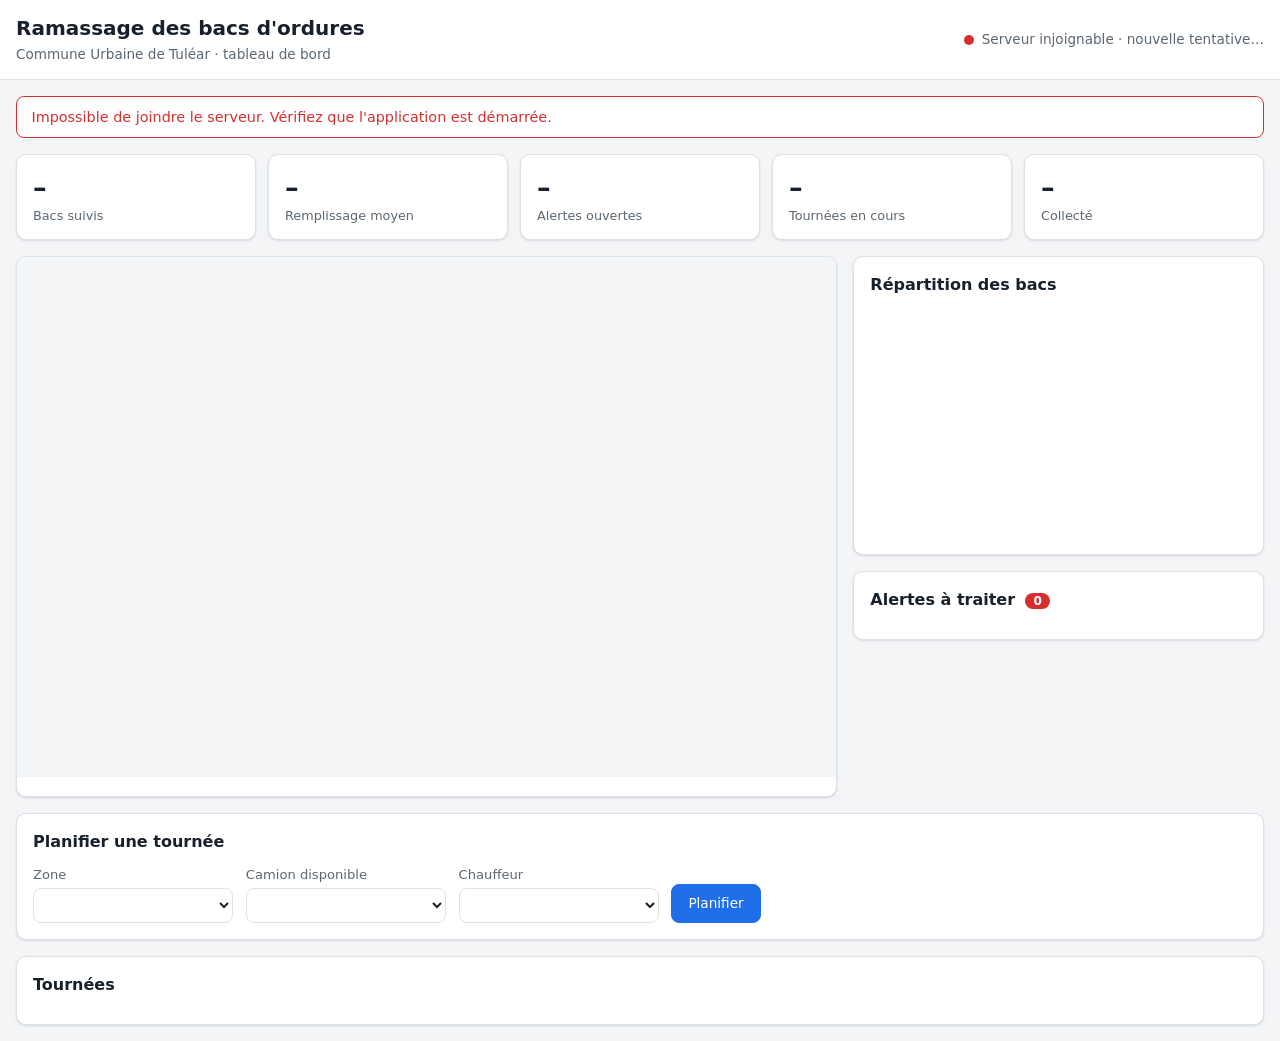
==== commit ca207f34: "Ajoute le changement de mot de passe par l'utilisateur connecté - POST /api/auth/mot-de-passe (tout " ====
--- a/src/main/resources/static/index.html
+++ b/src/main/resources/static/index.html
@@ -8,37 +8,124 @@
   <link rel="stylesheet" href="css/style.css">
 </head>
 <body>
-  <div class="app">
-    <aside class="barre" id="barre" aria-label="Navigation principale">
-      <div class="barre-marque">
-        <span class="barre-logo" aria-hidden="true">♻</span>
-        <div><strong>Ramassage</strong><span>Commune de Tuléar</span></div>
+  <header class="entete">
+    <div>
+      <h1>Ramassage des bacs d'ordures</h1>
+      <p class="sous-titre">Commune Urbaine de Tuléar · tableau de bord</p>
+    </div>
+    <div class="entete-droite">
+      <div class="connexion" id="connexion" role="status">
+        <span class="point"></span>
+        <span id="connexion-texte">Connexion…</span>
       </div>
-      <nav class="barre-nav" id="nav" aria-label="Menu"></nav>
-      <div class="barre-pied" id="barre-pied" hidden>
-        <div class="barre-utilisateur">
-          <span class="barre-nom" id="utilisateur-nom"></span>
-          <span class="badge role" id="utilisateur-role"></span>
+      <div class="utilisateur" id="utilisateur" hidden>
+        <span id="utilisateur-nom"></span>
+        <span class="badge role" id="utilisateur-role"></span>
+        <a class="bouton" href="mot-de-passe.html">Mot de passe</a>
+        <button type="button" class="bouton" id="bouton-deconnexion">Se déconnecter</button>
+      </div>
+    </div>
+  </header>
+
+  <main>
+    <p class="message" id="message" role="status" aria-live="polite"></p>
+
+    <section class="kpis" aria-label="Indicateurs">
+      <div class="kpi"><span class="kpi-valeur" id="kpi-bacs">–</span><span class="kpi-nom">Bacs suivis</span></div>
+      <div class="kpi"><span class="kpi-valeur" id="kpi-taux">–</span><span class="kpi-nom">Remplissage moyen</span></div>
+      <div class="kpi"><span class="kpi-valeur" id="kpi-alertes">–</span><span class="kpi-nom">Alertes ouvertes</span></div>
+      <div class="kpi"><span class="kpi-valeur" id="kpi-tournees">–</span><span class="kpi-nom">Tournées en cours</span></div>
+      <div class="kpi"><span class="kpi-valeur" id="kpi-tonnage">–</span><span class="kpi-nom">Collecté</span></div>
+    </section>
+
+    <div class="grille">
+      <section class="bloc bloc-carte" aria-label="Carte des bacs">
+        <div id="carte" role="img" aria-label="Carte des bacs et des camions"></div>
+        <ul class="legende" id="legende"></ul>
+      </section>
+
+      <aside class="colonne">
+        <section class="bloc">
+          <h2>Répartition des bacs</h2>
+          <div class="graphique"><canvas id="graphique" aria-label="Répartition des bacs par état"></canvas></div>
+        </section>
+        <section class="bloc">
+          <h2>Alertes à traiter <span class="compteur" id="nb-alertes">0</span></h2>
+          <ul class="alertes" id="alertes"></ul>
+        </section>
+      </aside>
+    </div>
+
+    <section class="bloc" id="bloc-planification">
+      <h2>Planifier une tournée</h2>
+      <form class="formulaire" id="form-tournee">
+        <label>Zone
+          <select id="champ-zone" required></select>
+        </label>
+        <label>Camion disponible
+          <select id="champ-camion" required></select>
+        </label>
+        <label>Chauffeur
+          <select id="champ-chauffeur" required></select>
+        </label>
+        <button type="submit" class="bouton principal">Planifier</button>
+      </form>
+    </section>
+
+    <section class="bloc">
+      <h2 id="titre-tournees">Tournées</h2>
+      <div class="tournees" id="tournees"></div>
+    </section>
+
+    <section class="bloc" id="bloc-rapport" hidden>
+      <h2>Rapport d'activité</h2>
+      <form class="formulaire" id="form-rapport">
+        <label>Du <input type="date" id="rapport-debut" required></label>
+        <label>Au <input type="date" id="rapport-fin" required></label>
+        <button type="submit" class="bouton principal">Afficher</button>
+        <a class="bouton" id="rapport-export" href="#" download>Exporter en CSV</a>
+      </form>
+      <div class="kpis kpis-rapport" id="rapport-kpis"></div>
+      <div class="rapport-grille">
+        <div class="graphique-large"><canvas id="rapport-graphique" aria-label="Tonnage collecté par jour"></canvas></div>
+        <div class="defilement">
+          <table class="tableau">
+            <thead><tr><th>Zone</th><th>Collecté</th><th>Vidanges</th><th>Tournées</th><th>Km</th></tr></thead>
+            <tbody id="rapport-zones"></tbody>
+          </table>
         </div>
-        <a class="barre-lien" href="#/compte" data-page="compte"><span class="icone" aria-hidden="true">👤</span><span class="barre-texte">Mon compte</span></a>
-        <button type="button" class="barre-lien" id="bouton-deconnexion"><span class="icone" aria-hidden="true">⎋</span><span class="barre-texte">Se déconnecter</span></button>
       </div>
-    </aside>
-    <div class="barre-voile" id="voile" hidden></div>
+      <p class="aide" id="rapport-alertes"></p>
+    </section>
 
-    <div class="contenu">
-      <header class="haut">
-        <button type="button" class="menu-bouton" id="menu-bouton" aria-label="Ouvrir le menu" aria-expanded="false" aria-controls="barre">☰</button>
-        <h1 id="titre-page">Ramassage des ordures</h1>
-        <div class="connexion" id="connexion" role="status">
-          <span class="point"></span>
-          <span id="connexion-texte">Connexion…</span>
-        </div>
-      </header>
-      <p class="message" id="message" role="status" aria-live="polite"></p>
-      <main id="page" tabindex="-1"></main>
-    </div>
-  </div>
+    <section class="bloc" id="bloc-utilisateurs" hidden>
+      <h2>Utilisateurs <span class="compteur" id="nb-attente" title="Comptes inactifs (en attente de validation ou désactivés)">0</span></h2>
+      <div class="defilement">
+        <table class="tableau">
+          <thead><tr><th>Nom</th><th>E-mail</th><th>Rôle</th><th>Statut</th><th></th></tr></thead>
+          <tbody id="utilisateurs"></tbody>
+        </table>
+      </div>
+      <details class="creation">
+        <summary>Créer un compte</summary>
+        <form class="formulaire" id="form-utilisateur">
+          <label>Rôle
+            <select id="u-role" required>
+              <option value="CHAUFFEUR">Chauffeur</option>
+              <option value="SUPERVISEUR">Superviseur</option>
+              <option value="ADMIN">Administrateur</option>
+            </select>
+          </label>
+          <label>Nom <input type="text" id="u-nom" maxlength="100" required></label>
+          <label>Prénom <input type="text" id="u-prenom" maxlength="100" required></label>
+          <label>E-mail <input type="email" id="u-email" maxlength="200" required></label>
+          <label id="u-permis-bloc">Numéro de permis <input type="text" id="u-permis" maxlength="50"></label>
+          <label>Mot de passe (8 caractères min.) <input type="password" id="u-mdp" minlength="8" maxlength="72" autocomplete="new-password" required></label>
+          <button type="submit" class="bouton principal">Créer le compte</button>
+        </form>
+      </details>
+    </section>
+  </main>
 
   <script src="vendor/leaflet/leaflet.js"></script>
   <script src="vendor/chartjs/chart.umd.js"></script>
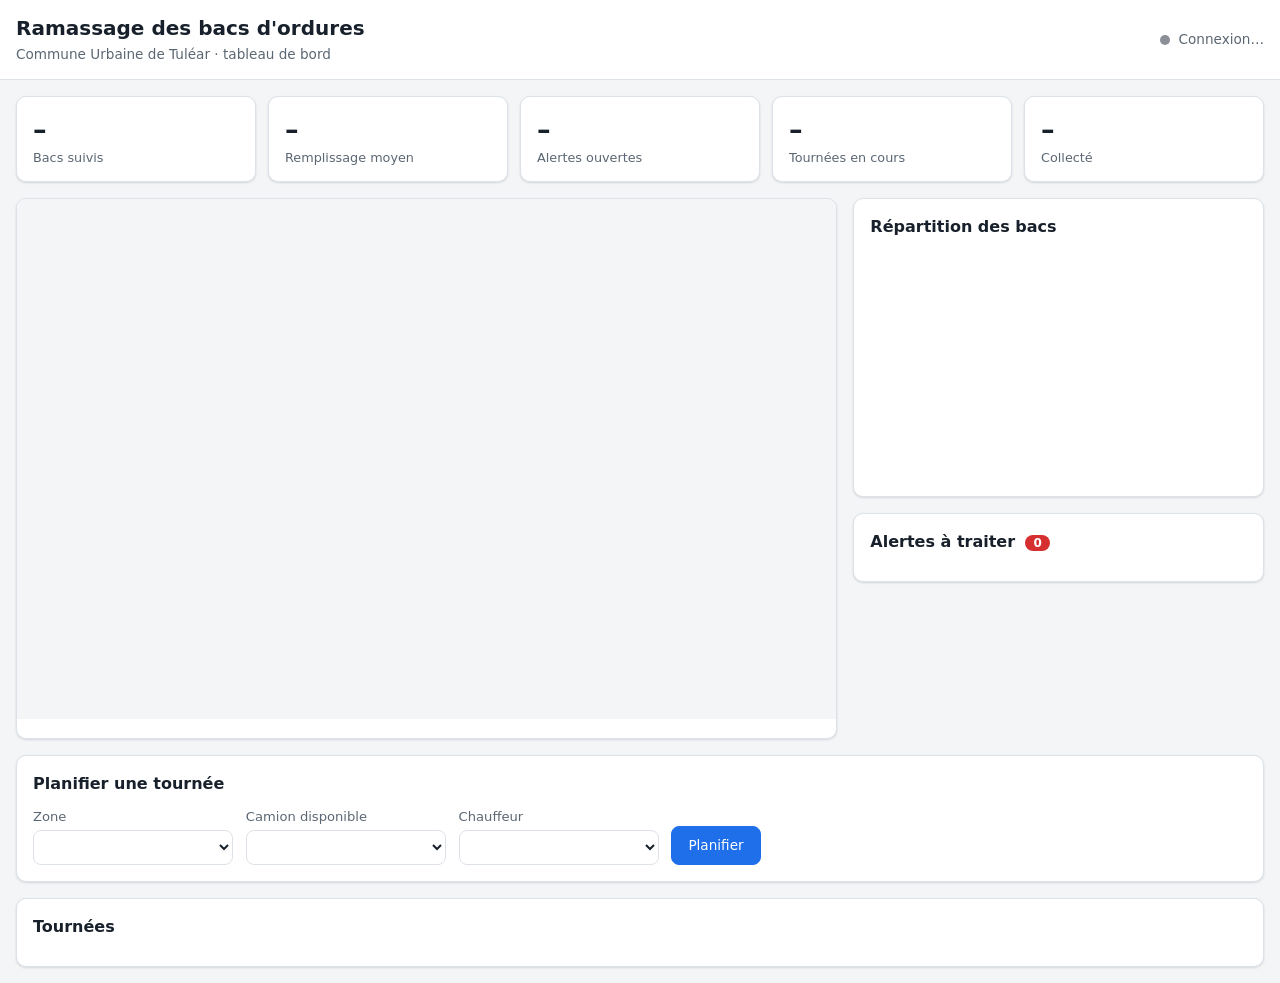
==== commit cea4d420: "Fusionne main : le service et l'endpoint existent déjà, on garde la page et les tests d'API Co-Autho" ====
--- a/src/main/resources/static/index.html
+++ b/src/main/resources/static/index.html
@@ -30,7 +30,7 @@
   <main>
     <p class="message" id="message" role="status" aria-live="polite"></p>
 
-    <section class="kpis" aria-label="Indicateurs">
+    <section class="kpis" id="bloc-kpis" aria-label="Indicateurs">
       <div class="kpi"><span class="kpi-valeur" id="kpi-bacs">–</span><span class="kpi-nom">Bacs suivis</span></div>
       <div class="kpi"><span class="kpi-valeur" id="kpi-taux">–</span><span class="kpi-nom">Remplissage moyen</span></div>
       <div class="kpi"><span class="kpi-valeur" id="kpi-alertes">–</span><span class="kpi-nom">Alertes ouvertes</span></div>
@@ -38,13 +38,13 @@
       <div class="kpi"><span class="kpi-valeur" id="kpi-tonnage">–</span><span class="kpi-nom">Collecté</span></div>
     </section>
 
-    <div class="grille">
+    <div class="grille" id="grille-carte">
       <section class="bloc bloc-carte" aria-label="Carte des bacs">
         <div id="carte" role="img" aria-label="Carte des bacs et des camions"></div>
         <ul class="legende" id="legende"></ul>
       </section>
 
-      <aside class="colonne">
+      <aside class="colonne" id="colonne-alertes">
         <section class="bloc">
           <h2>Répartition des bacs</h2>
           <div class="graphique"><canvas id="graphique" aria-label="Répartition des bacs par état"></canvas></div>
--- a/src/main/resources/static/css/style.css
+++ b/src/main/resources/static/css/style.css
@@ -205,114 +205,3 @@
 }
 
 .grille.une-colonne { grid-template-columns: 1fr; }
-
-/* =====================================================================
-   Interface à barre latérale
-   ===================================================================== */
-.app { display: grid; grid-template-columns: 260px minmax(0, 1fr); min-height: 100vh; }
-
-.barre {
-  position: sticky; top: 0; height: 100vh; overflow-y: auto; display: flex; flex-direction: column;
-  background: var(--surface); border-right: 1px solid var(--bordure);
-}
-.barre-marque { display: flex; align-items: center; gap: .7rem; padding: 1rem 1.1rem; border-bottom: 1px solid var(--bordure); }
-.barre-marque strong { display: block; line-height: 1.2; }
-.barre-marque span:not(.barre-logo) { display: block; color: var(--texte-doux); font-size: .78rem; }
-.barre-logo { display: grid; place-items: center; width: 38px; height: 38px; border-radius: 10px; background: var(--accent); color: #fff; font-size: 1.3rem; }
-.barre-nav { flex: 1; padding: .6rem .6rem 1rem; }
-.barre-groupe { margin-top: .7rem; }
-.barre-titre { margin: 0 .6rem .25rem; font-size: .7rem; letter-spacing: .06em; text-transform: uppercase; color: var(--texte-doux); }
-.barre-lien {
-  display: flex; align-items: center; gap: .65rem; width: 100%; padding: .55rem .7rem; border-radius: 8px; border: 0;
-  background: transparent; color: var(--texte); font: inherit; font-size: .92rem; text-decoration: none; cursor: pointer; text-align: left;
-}
-.barre-lien:hover { background: var(--fond); }
-.barre-lien[aria-current="page"] { background: rgba(31, 111, 235, .12); color: var(--accent); font-weight: 600; }
-.barre-lien .icone { width: 1.4rem; text-align: center; }
-.barre-lien .barre-texte { flex: 1; }
-.barre-lien .compteur { margin: 0; }
-.barre-pied { padding: .6rem; border-top: 1px solid var(--bordure); }
-.barre-utilisateur { display: flex; align-items: center; justify-content: space-between; gap: .5rem; padding: .3rem .7rem .6rem; }
-.barre-nom { font-weight: 600; font-size: .9rem; overflow: hidden; text-overflow: ellipsis; white-space: nowrap; }
-.barre-voile { position: fixed; inset: 0; background: rgba(0, 0, 0, .45); z-index: 900; }
-
-.contenu { min-width: 0; display: flex; flex-direction: column; }
-.haut {
-  position: sticky; top: 0; z-index: 800; display: flex; align-items: center; gap: .8rem; padding: .7rem 16px;
-  background: var(--surface); border-bottom: 1px solid var(--bordure);
-}
-.haut h1 { flex: 1; font-size: 1.15rem; }
-.menu-bouton { display: none; font-size: 1.3rem; line-height: 1; padding: .35rem .6rem; border: 1px solid var(--bordure); border-radius: 8px; background: var(--surface); color: var(--texte); cursor: pointer; }
-.contenu > .message { margin: 12px 16px 0; }
-#page { width: 100%; }
-#page:focus { outline: none; }
-
-/* pages */
-.barre-outils { display: flex; flex-wrap: wrap; align-items: center; gap: .6rem; margin-bottom: .9rem; }
-.barre-outils input[type="search"] { width: 220px; }
-.pousse { margin-left: auto; }
-.section-tete { display: flex; justify-content: space-between; align-items: center; gap: .6rem; margin-bottom: .7rem; }
-.section-tete h2 { margin: 0; }
-.lien-section { display: inline-block; margin-top: .7rem; color: var(--accent); font-size: .88rem; }
-.carte-grande { height: 520px; background: var(--fond); }
-.actions-ligne { display: flex; flex-wrap: wrap; gap: .35rem; }
-.tableau td { vertical-align: middle; }
-.niveau { display: inline-block; width: 90px; height: 8px; background: var(--bordure); border-radius: 4px; overflow: hidden; vertical-align: middle; }
-.niveau > span { display: block; height: 100%; }
-.infos { display: grid; grid-template-columns: max-content 1fr; gap: .4rem 1.2rem; margin: 0; }
-.infos dt { color: var(--texte-doux); }
-.infos dd { margin: 0; font-weight: 500; }
-.formulaire-colonne { flex-direction: column; align-items: stretch; max-width: 420px; }
-.formulaire-colonne label { min-width: 0; }
-.ma-tournee { display: grid; gap: .6rem; }
-.libelle { font-size: .82rem; color: var(--texte-doux); }
-textarea { font: inherit; padding: .5rem .6rem; border: 1px solid var(--bordure); border-radius: 8px; background: var(--surface); color: var(--texte); width: 100%; resize: vertical; }
-
-/* badges : états des bacs, types d'alertes */
-.badge.VIDE { background: var(--ok); }
-.badge.MOYEN { background: var(--attention); }
-.badge.PLEIN { background: var(--alerte); }
-.badge.CRITIQUE { background: var(--danger); }
-.badge.HORS_SERVICE { background: var(--neutre); }
-.badge.BAC_PLEIN { background: var(--alerte); }
-.badge.RISQUE_INCENDIE { background: var(--danger); }
-.badge.CAPTEUR_PANNE { background: var(--neutre); }
-.badge.INCIDENT_CHAUFFEUR { background: var(--accent); }
-.bouton.danger-plein { background: var(--danger); border-color: var(--danger); color: #fff; }
-
-/* boîtes de dialogue */
-.dialogue { width: min(560px, calc(100% - 32px)); max-height: calc(100vh - 32px); padding: 1.3rem; border: 1px solid var(--bordure); border-radius: var(--rayon); background: var(--surface); color: var(--texte); box-shadow: 0 10px 40px rgba(0, 0, 0, .3); }
-.dialogue::backdrop { background: rgba(0, 0, 0, .5); }
-.dialogue h2 { margin: 0 0 .9rem; }
-.dialogue-formulaire { display: grid; gap: .85rem; }
-.dialogue-formulaire label { display: grid; gap: .3rem; font-size: .85rem; color: var(--texte-doux); }
-.dialogue-formulaire label[hidden] { display: none; }
-.dialogue-actions { display: flex; justify-content: flex-end; gap: .6rem; margin-top: .4rem; }
-.champ-position { display: grid; gap: .4rem; }
-.mini-carte { height: 230px; border-radius: 8px; border: 1px solid var(--bordure); overflow: hidden; cursor: crosshair; }
-.champ-position .deux-colonnes { display: grid; grid-template-columns: 1fr 1fr; gap: .6rem; }
-.dialogue .message.erreur:empty { display: none; }
-
-@media (max-width: 900px) {
-  .app { grid-template-columns: 1fr; }
-  .barre { position: fixed; left: 0; top: 0; bottom: 0; width: 270px; z-index: 1000; transform: translateX(-100%); transition: transform .2s; }
-  .barre.ouverte { transform: none; box-shadow: 0 0 40px rgba(0, 0, 0, .4); }
-  .menu-bouton { display: block; }
-  .carte-grande { height: 380px; }
-  .connexion #connexion-texte { display: none; }
-  .barre-outils input[type="search"] { width: 100%; }
-}
-
-/* tableaux : pas de retour à la ligne dans les cellules courtes, boutons compacts */
-.tableau th, .tableau td { white-space: nowrap; }
-.tableau td.texte-long { white-space: normal; min-width: 260px; }
-.actions-ligne { flex-wrap: nowrap; }
-.actions-ligne .bouton { padding: .3rem .6rem; font-size: .8rem; }
-.niveau { width: 70px; }
-.barre-utilisateur { flex-direction: column; align-items: flex-start; gap: .3rem; }
-.barre-nom { max-width: 100%; }
-
-/* un élément de grille ne doit pas s'élargir avec son contenu : les tableaux défilent dans leur cadre */
-#page { grid-template-columns: minmax(0, 1fr); }
-#page > *, .bloc, .grille > *, .colonne > * { min-width: 0; }
-.defilement { max-width: 100%; }
